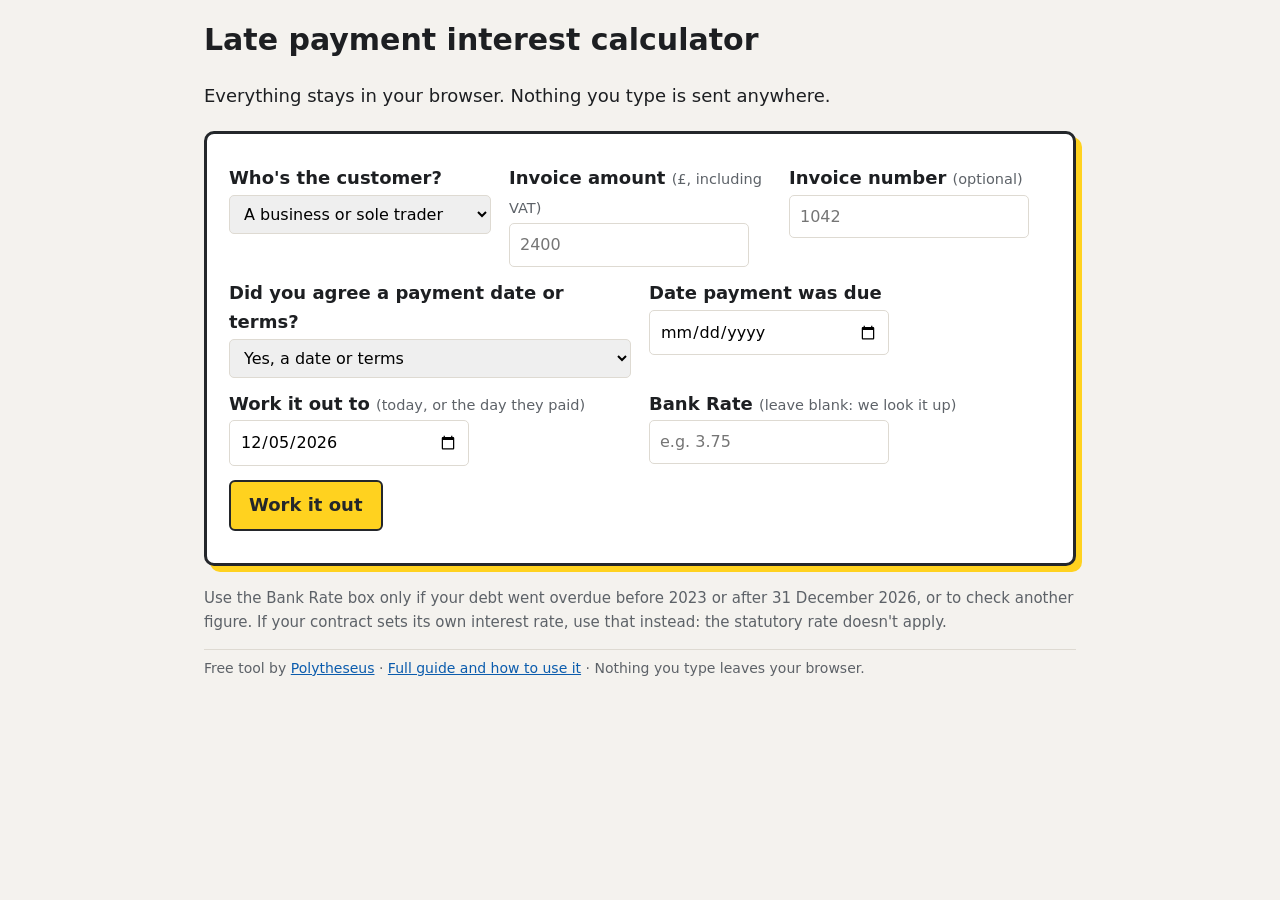
==== docs/embed/late-interest.html @ 752b22e7 "Embeddable free tools: /embed/ pages and copy-paste code; drop Instagram link for now Co-Authored-By" ====
<!doctype html>
<html lang="en-GB">
<head>
<meta charset="utf-8">
<meta name="viewport" content="width=device-width, initial-scale=1">
<title>Late payment interest calculator (free tool) | Polytheseus</title>
<meta name="robots" content="noindex, follow">
<link rel="stylesheet" href="/assets/brand.css">
<link rel="stylesheet" href="../style.css">
<style>
.answer{background:var(--card);border:1px solid var(--line);border-left:6px solid var(--hi);border-radius:6px;padding:14px 18px;margin:28px 0}
.answer p{margin:.3em 0}
table.t{width:100%;border-collapse:collapse;background:var(--card);font-size:15.5px;margin:12px 0 20px}
table.t th,table.t td{border:1px solid var(--line);padding:7px 9px;text-align:left;vertical-align:top}
table.t th{background:#efece6}
.toc{font-size:15.5px}
.calc{background:var(--card);border:3px solid var(--char);border-radius:10px;padding:18px 22px;margin:20px 0;box-shadow:6px 6px 0 var(--hi)}
.calc label{display:block;font-weight:700;margin:12px 0 2px}
.calc label span{font-weight:400;color:var(--muted);font-size:14.5px}
.calc input,.calc select{font:inherit;font-size:16px;padding:8px 10px;border:1px solid var(--line);border-radius:5px;width:100%;max-width:240px}
.calc button{font:inherit;font-weight:800;border:2px solid var(--char);border-radius:6px;padding:9px 18px;cursor:pointer;background:var(--hi);color:var(--char);margin:14px 8px 0 0}
.calc [hidden]{display:none!important}
.calc select{max-width:100%}
.calc .row{display:grid;grid-template-columns:repeat(auto-fit,minmax(220px,1fr));gap:0 18px}
#li-out{margin-top:14px}
.li-err,.li-warn{background:#fdecea;border-radius:5px;padding:9px 12px}
.li-warn{background:#fff6d6}
pre.email{white-space:pre-wrap;background:var(--card);border:1px solid var(--line);border-radius:6px;padding:14px 16px;font:15.5px/1.55 "Inter","Segoe UI",system-ui,sans-serif}
.cta{background:var(--card);border:3px solid var(--char);border-radius:10px;padding:20px 24px;margin:40px 0;box-shadow:8px 8px 0 var(--hi)}
</style>
<style>
body{background:var(--bg)}
.pt-embed-main{max-width:900px;margin:0 auto;padding:4px 14px 10px}
.pt-embed-main h2{margin-top:12px}
.pt-embed-by{font:14px/1.5 "Inter","Segoe UI",system-ui,sans-serif;color:#5d6268;margin:10px 0 0;padding-top:8px;border-top:1px solid #dedad2}
@media print{.pt-embed-by{display:none}}
</style>
</head>
<body>
<main class="pt-embed-main">
<h2>Late payment interest calculator</h2>
<p>Everything stays in your browser. Nothing you type is sent anywhere.</p>
<form class="calc" id="li-form">
  <div class="row">
    <div><label for="li-who">Who's the customer?</label>
      <select id="li-who"><option value="business">A business or sole trader</option><option value="consumer">A homeowner or private person</option></select></div>
    <div><label for="li-amount">Invoice amount <span>(£, including VAT)</span></label><input id="li-amount" inputmode="decimal" placeholder="2400" required></div>
    <div><label for="li-inv">Invoice number <span>(optional)</span></label><input id="li-inv" placeholder="1042"></div>
  </div>
  <div class="row">
    <div><label for="li-agreed">Did you agree a payment date or terms?</label>
      <select id="li-agreed"><option value="yes">Yes, a date or terms</option><option value="no">No, nothing agreed</option></select></div>
    <div id="li-due-wrap"><label for="li-due">Date payment was due</label><input type="date" id="li-due"></div>
  </div>
  <div class="row" id="li-noterms-wrap" hidden>
    <div><label for="li-got">Date the customer got the invoice</label><input type="date" id="li-got"></div>
    <div><label for="li-done">Date you finished the work <span>(optional)</span></label><input type="date" id="li-done"></div>
  </div>
  <div class="row">
    <div><label for="li-to">Work it out to <span>(today, or the day they paid)</span></label><input type="date" id="li-to"></div>
    <div id="li-base-wrap"><label for="li-base">Bank Rate <span>(leave blank: we look it up)</span></label><input id="li-base" inputmode="decimal" placeholder="e.g. 3.75"></div>
  </div>
  <p id="li-b2c" class="small" hidden>Homeowners aren't covered by the late payment law, so there's no statutory interest or compensation. The calculator shows the 8% a year a county court claim in England or Wales usually adds instead.</p>
  <button type="submit">Work it out</button>
  <div id="li-out" aria-live="polite"></div>
</form>
<p class="small">Use the Bank Rate box only if your debt went overdue before 2023 or after 31 December 2026, or to check another figure. If your contract sets its own interest rate, use that instead: the statutory rate doesn't apply.</p>
<p class="pt-embed-by">Free tool by <a href="https://polytheseus.com/" target="_blank" rel="noopener">Polytheseus</a> · <a href="https://polytheseus.com/trades-skills/guides/late-payment-interest-calculator#calculator" target="_blank" rel="noopener">Full guide and how to use it</a> · Nothing you type leaves your browser.</p>
</main>
<script src="../guides/late-interest.js"></script>
<script>
(function () {
  var last = 0;
  function send() {
    var h = Math.ceil(document.documentElement.scrollHeight);
    if (h !== last && window.parent !== window) { last = h; window.parent.postMessage({ptHeight: h}, "*"); }
  }
  addEventListener("load", send);
  if (window.ResizeObserver) new ResizeObserver(send).observe(document.body);
  else setInterval(send, 700);
})();
</script>
</body>
</html>
---- docs/style.css ----
:root{--ink:#1d1f22;--muted:#5d6268;--bg:#f4f2ee;--hi:#ffd21f;--hi-dark:#e0b400;--char:#24272b;--card:#fff;--line:#dedad2;--ok:#1f7a4d;--bad:#b3261e}
*{box-sizing:border-box}
body{margin:0;font:18px/1.6 "Inter","Segoe UI",system-ui,-apple-system,sans-serif;color:var(--ink);background:var(--bg)}
a{color:#0b5cad}
.wrap{max-width:980px;margin:0 auto;padding:0 20px}
.hero{background:var(--char);color:#fff;padding:52px 0 44px;position:relative;overflow:hidden}
.hero:after{content:"";position:absolute;left:0;right:0;bottom:0;height:12px;background:repeating-linear-gradient(-45deg,var(--hi) 0 22px,var(--char) 22px 44px)}
.hero a{color:var(--hi)}
.eyebrow{font-weight:800;color:var(--hi);margin:0 0 10px;text-transform:uppercase;letter-spacing:.08em;font-size:14px}
.eyebrow a{text-decoration:none}
h1{font-size:46px;line-height:1.1;margin:0 0 16px;font-weight:900;letter-spacing:-.01em}
h1 em{font-style:normal;color:var(--hi)}
h2{font-size:30px;margin:52px 0 16px;font-weight:900}
h3{margin:0 0 8px;font-size:20px}
.lede{font-size:21px;max-width:740px;color:#e9e9e9}
.tools{font-size:15px;color:#bfc3c8;margin-top:18px}
.btn{display:inline-block;background:var(--hi);color:var(--char)!important;font-weight:800;padding:13px 22px;border-radius:6px;text-decoration:none;margin:6px 8px 6px 0;border:2px solid var(--hi)}
.btn:hover{background:var(--hi-dark);border-color:var(--hi-dark)}
.btn.ghost{background:transparent;color:var(--hi)!important}
main .btn.ghost{color:var(--char)!important;border-color:var(--char)}
.grid{display:grid;grid-template-columns:repeat(auto-fit,minmax(270px,1fr));gap:16px}
.card{background:var(--card);border:1px solid var(--line);border-radius:8px;padding:20px;border-top:5px solid var(--char)}
.card.tool{border-top-color:var(--hi)}
.phone{max-width:420px;background:#e5ddd5;border-radius:22px;padding:16px;border:8px solid var(--char);font-size:16px}
.bubble{background:#fff;border-radius:10px;padding:10px 12px;margin:8px 0;box-shadow:0 1px 1px rgba(0,0,0,.08)}
.bubble.me{background:#dcf8c6;margin-left:40px}
.bubble pre{white-space:pre-wrap;font:inherit;margin:0}
.demo{display:grid;grid-template-columns:minmax(0,420px) 1fr;gap:28px;align-items:start}
@media (max-width:760px){.demo{grid-template-columns:1fr}h1{font-size:34px}}
.quote{background:#fff;border:1px solid var(--line);border-radius:8px;padding:18px 20px;font-size:15.5px}
.quote table{border-collapse:collapse;width:100%;margin:8px 0}
.quote td{border-bottom:1px solid var(--line);padding:4px 6px}
.quote td:last-child{text-align:right;white-space:nowrap}
.quote .tot td{font-weight:800;border-bottom:2px solid var(--char)}
.label{font-size:13px;font-weight:800;text-transform:uppercase;letter-spacing:.06em;color:var(--muted);margin:0 0 6px}
.steps li{margin:0 0 14px}
.pro{background:var(--card);border:3px solid var(--char);border-radius:10px;padding:8px 26px 24px;margin-top:52px;box-shadow:8px 8px 0 var(--hi)}
.price{font-size:24px}
.small{font-size:15px;color:var(--muted)}
details{background:#fff;border:1px solid var(--line);border-radius:8px;padding:12px 16px;margin:10px 0}
summary{font-weight:700;cursor:pointer}
code,pre{font-family:ui-monospace,Menlo,Consolas,monospace;font-size:15px}
pre{background:#f0ede7;padding:10px 12px;border-radius:6px;overflow-x:auto}
footer{padding:36px 20px 50px;margin-top:50px;border-top:1px solid var(--line)}
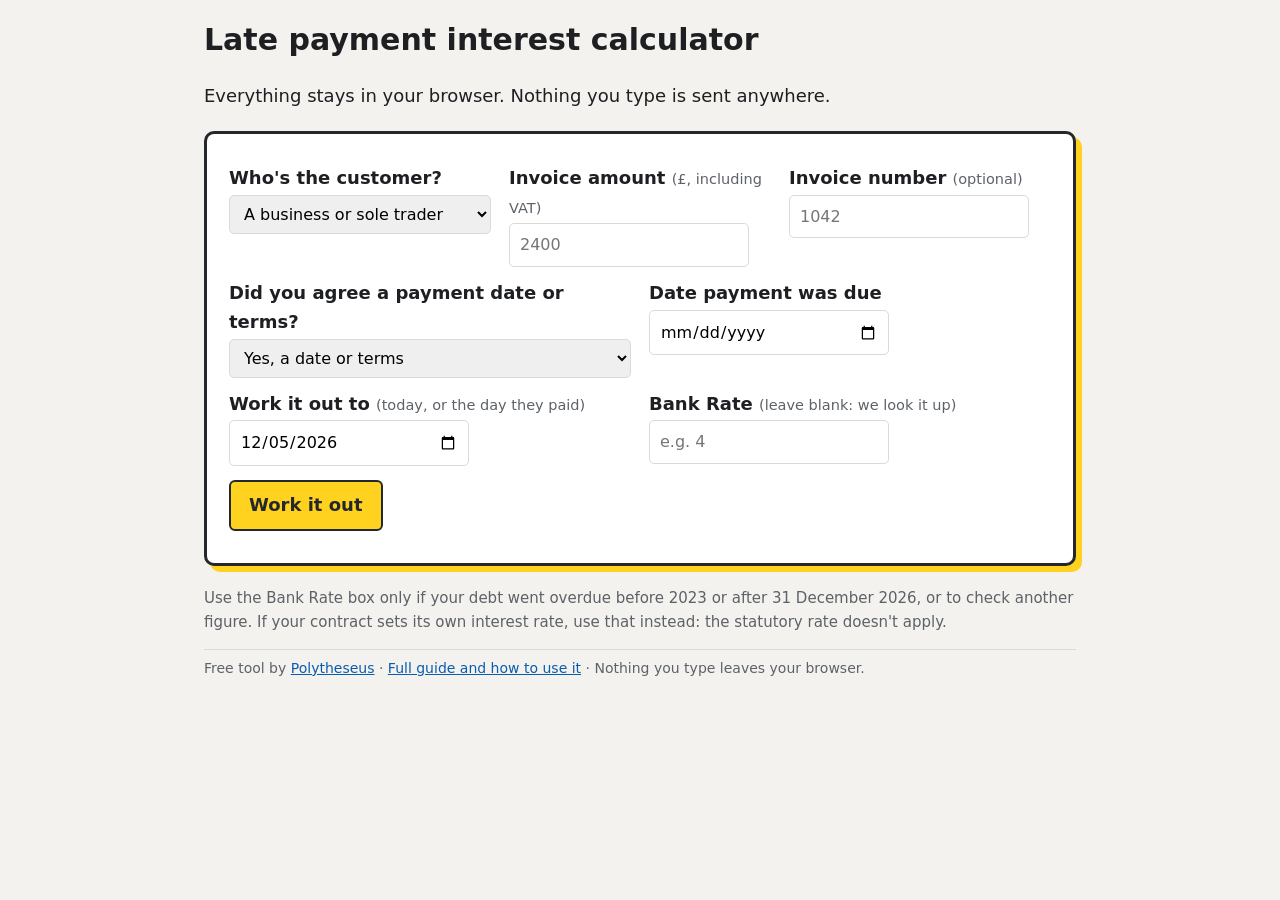
==== commit 59c89712: "Late payment calculator: Bank Rate 4% from 5 Nov 2026 (debts overdue in 2026 stay at 11.75%) Co-Auth" ====
--- a/docs/embed/late-interest.html
+++ b/docs/embed/late-interest.html
@@ -58,7 +58,7 @@
   </div>
   <div class="row">
     <div><label for="li-to">Work it out to <span>(today, or the day they paid)</span></label><input type="date" id="li-to"></div>
-    <div id="li-base-wrap"><label for="li-base">Bank Rate <span>(leave blank: we look it up)</span></label><input id="li-base" inputmode="decimal" placeholder="e.g. 3.75"></div>
+    <div id="li-base-wrap"><label for="li-base">Bank Rate <span>(leave blank: we look it up)</span></label><input id="li-base" inputmode="decimal" placeholder="e.g. 4"></div>
   </div>
   <p id="li-b2c" class="small" hidden>Homeowners aren't covered by the late payment law, so there's no statutory interest or compensation. The calculator shows the 8% a year a county court claim in England or Wales usually adds instead.</p>
   <button type="submit">Work it out</button>
--- a/docs/style.css
+++ b/docs/style.css
@@ -24,9 +24,9 @@
 .phone{max-width:420px;background:#e5ddd5;border-radius:22px;padding:16px;border:8px solid var(--char);font-size:16px}
 .bubble{background:#fff;border-radius:10px;padding:10px 12px;margin:8px 0;box-shadow:0 1px 1px rgba(0,0,0,.08)}
 .bubble.me{background:#dcf8c6;margin-left:40px}
-.bubble pre{white-space:pre-wrap;font:inherit;margin:0}
+.bubble pre{white-space:pre-wrap;font:inherit;margin:0;background:none;padding:0}
 .demo{display:grid;grid-template-columns:minmax(0,420px) 1fr;gap:28px;align-items:start}
-@media (max-width:760px){.demo{grid-template-columns:1fr}h1{font-size:34px}}
+@media (max-width:760px){.demo{grid-template-columns:minmax(0,1fr)}.phone{box-sizing:border-box}h1{font-size:34px}}
 .quote{background:#fff;border:1px solid var(--line);border-radius:8px;padding:18px 20px;font-size:15.5px}
 .quote table{border-collapse:collapse;width:100%;margin:8px 0}
 .quote td{border-bottom:1px solid var(--line);padding:4px 6px}
